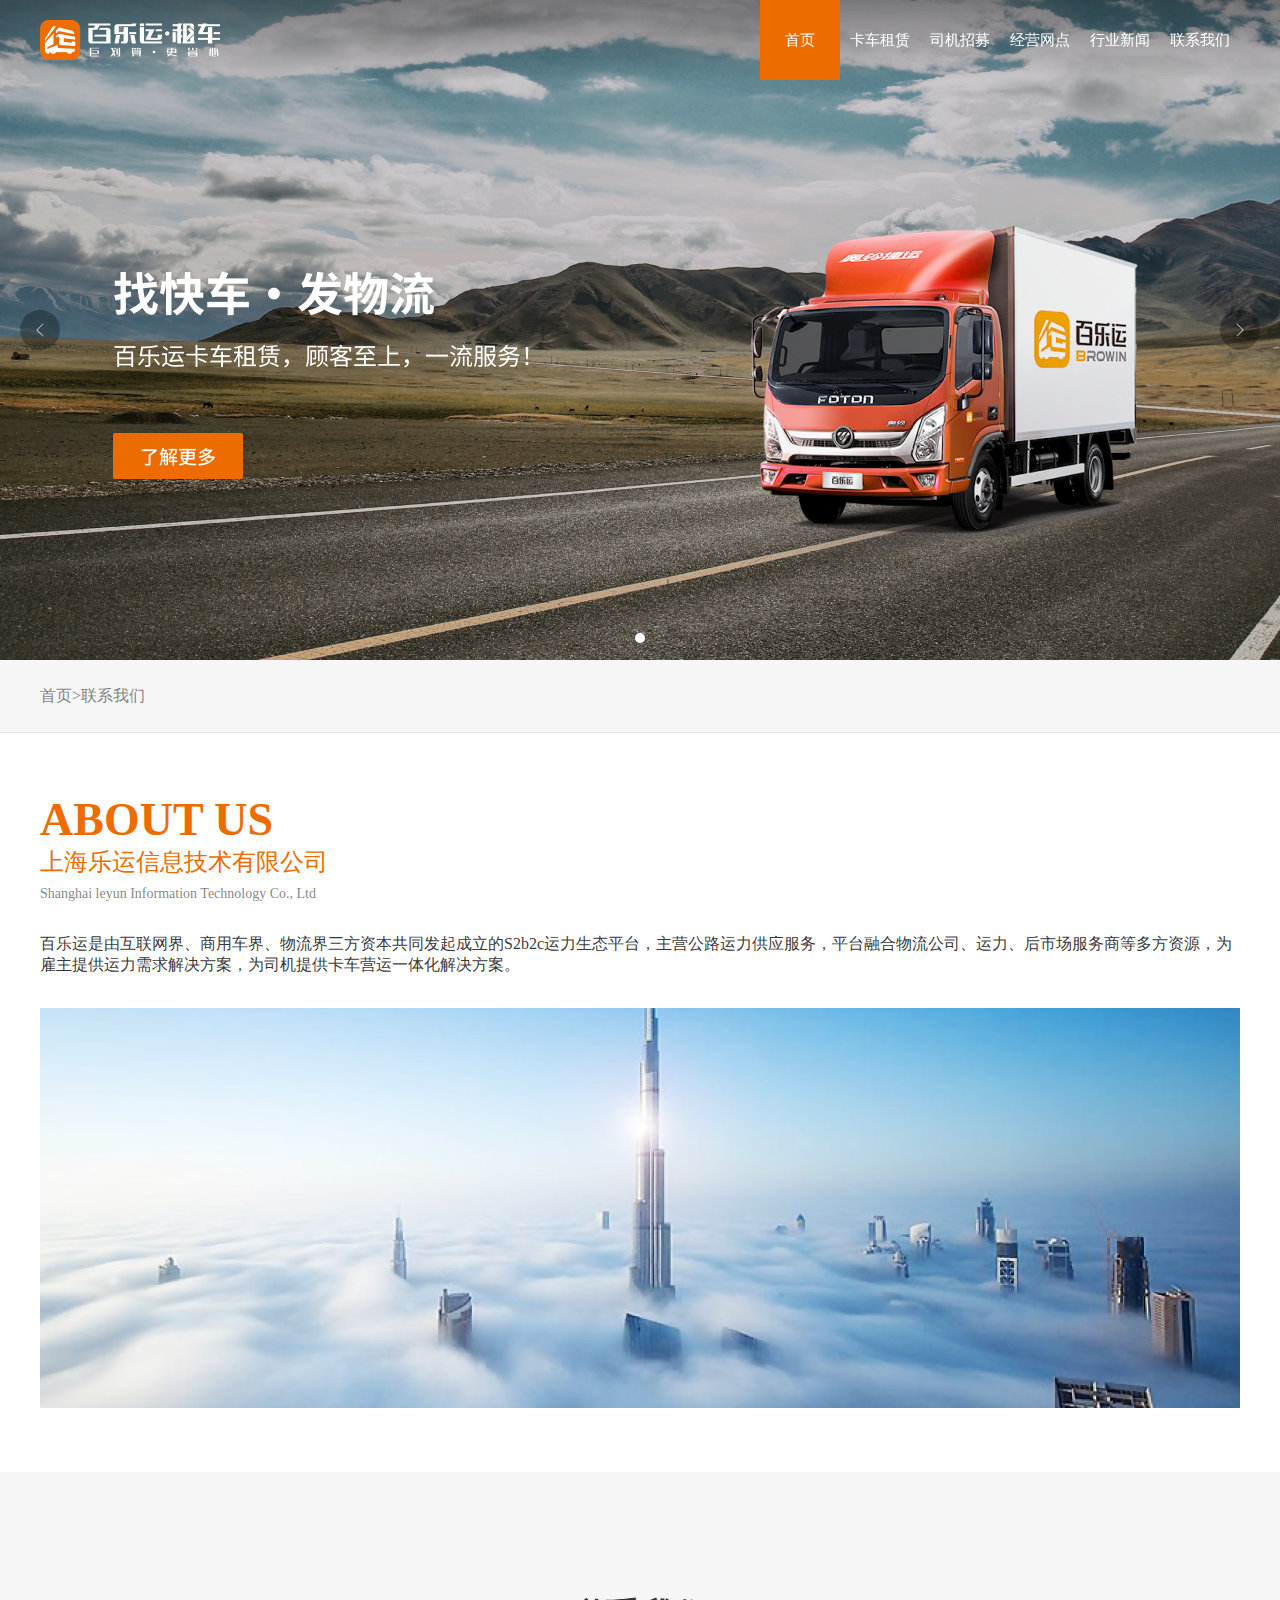
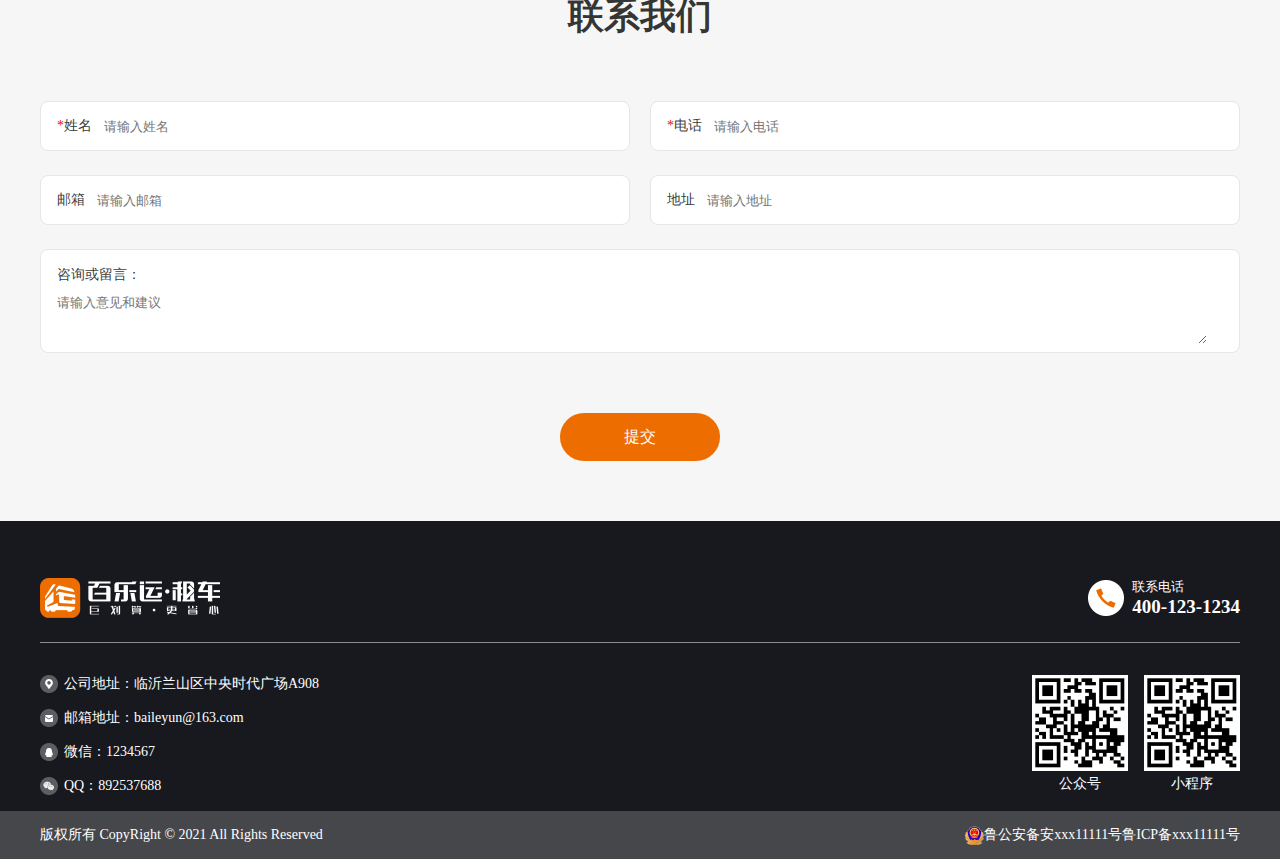
==== contact.html @ 731b855d "Add files via upload" ====
<!DOCTYPE html>
<html>
	<head>
		<link rel="stylesheet" href="css/style.css">
		<link rel="stylesheet" href="css/stylem.css">
		<meta name="viewport"content="initial-scale=1.0, maximum-scale=1.0, minimum-scale=1.0, user-scalable=no, width=device-width" />
		<meta charset="utf-8">
		<title>联系我们</title>
	</head>
	<body>
		<div class="header-box">
			<div class="header">
				<img src="img/logo.png" />
				<div class="class-list">
					<a href="#" class="class-list-li-active">首页</a>
					<a href="#">卡车租赁</a>
					<a href="#">司机招募</a>
					<a href="#">经营网点</a>
					<a href="#">行业新闻</a>
					<a href="#">联系我们</a>
				</div>
				<!--折叠菜单按钮-->
				<div class="fold"></div>
				<!--折叠菜单页面-->
				<div class="fold-page">
					<a href="#">首页</a>
					<a href="#">卡车租赁</a>
					<a href="#">司机招募</a>
					<a href="#">经营网点</a>
					<a href="#">行业新闻</a>
					<a href="#">联系我们</a>
					<!--关闭折叠菜单按钮-->
					<div class="fold-close"></div>
				</div>
			</div>
		</div>
		<div class="target" id="target-1">
		    <div>
		        <div><img class="banner" src="img/banner1.png"></div>
		    </div>
		</div>
		<div class="top-bar">
			<div><span><a href="#">首页</a></span><span><a href="#">>联系我们</a></span></div>
		</div>
		<div class="c1200 title5">
			<b>ABOUT US</b>
			<p>上海乐运信息技术有限公司</p>
			<p>Shanghai leyun Information Technology Co., Ltd</p>
		</div>
		<div class="company-profile c1200">百乐运是由互联网界、商用车界、物流界三方资本共同发起成立的S2b2c运力生态平台，主营公路运力供应服务，平台融合物流公司、运力、后市场服务商等多方资源，为雇主提供运力需求解决方案，为司机提供卡车营运一体化解决方案。</div>
		<div class="company_profile-img c1200">
			<img src="img/company_profile-img.png" />
		</div>
		<div class="contact-box">
			<div class="colorF6">
				<div class="title3">
					<b>联系我们</b>
				</div>
				<div class="c1200 input-list">
					<div class="contact-input">
						<p><span>*</span><span>姓名</span></p>
						<input type="text" placeholder="请输入姓名" />
					</div>
					<div class="contact-input">
						<p><span>*</span><span>电话</span></p>
						<input type="text" placeholder="请输入电话" />
					</div>
					<div class="contact-input">
						<p><span></span><span>邮箱</span></p>
						<input type="text" placeholder="请输入邮箱" />
					</div>
					<div class="contact-input">
						<p><span></span><span>地址</span></p>
						<input type="text" placeholder="请输入地址" />
					</div>
				</div>
				<div class="contact-textarea c1200">
					<p>咨询或留言：</p>
					<textarea placeholder="请输入意见和建议"></textarea>
				</div>
				<a href="#" class="btn1">提交</a>
			</div>
		</div>
		
		<footer>
			<div class="footer-top">
				<img class="footer-logo" src="img/logo.png" />
				<div class="footer-phone1">
					<img src="img/phone_icon.png" />
					<div class="phone-text">
						<p>联系电话</p>
						<div>400-123-1234</div>
					</div>
				</div>
			</div>
			<hr class="footer-hr" />
			<div class="footer-center">
				<div class="company-information">
					<div class="footer-list1">
						<img src="img/footer_icon1.png" />
						<div>公司地址：<span>临沂兰山区中央时代广场A908</span></div>
					</div>
					<div class="footer-list1">
						<img src="img/footer_icon2.png" />
						<div>邮箱地址：<span>baileyun@163.com</span></div>
					</div>
					<div class="footer-list1">
						<img src="img/footer_icon3.png" />
						<div>微信：<span>1234567</span></div>
					</div>
					<div class="footer-list1">
						<img src="img/footer_icon4.png" />
						<div>QQ：<span>892537688</span></div>
					</div>
				</div>
				<div class="qrcode-box">
					<div class="qrcode1">
						<img src="img/qrcode.png" />
						<div>公众号</div>
					</div>
					<div>
						<img src="img/qrcode.png" />
						<div>小程序</div>
					</div>
				</div>
			</div>
			<div class="footer-bottom">
				<div class="footer-bottom-content">
					<a href="#">版权所有 CopyRight © 2021 All Rights Reserved</a>
					<div class="beian-box">
						<a href="#">
							<img src="img/3124%201.png" />
							<div>鲁公安备安xxx11111号 </div>
						</a>
						<a href="#">鲁ICP备xxx11111号</a>
					</div>
				</div>
			</div>
		</footer>
	</body>
	<script src="js/jquery-1.8.3.min.js"></script>
	<script src="js/HappyImage.min.js"></script>
	<script src="js/fn.js"></script>
	<script>
	    $( "#target-1" ).HappyImage({
	    	effect: "slide",
	    	    autoplay: 5000
	    });
	</script>
</html>
---- css/style.css ----
* {
	margin: 0;
	padding: 0;
	text-decoration: none;
	list-style: none;
}

:root {
	--ViColor: #ED6C00;
}

/*滚轮轨道相关*/
body::-webkit-scrollbar {
	width: 3px;
	height: 0px;
}

body::-webkit-scrollbar-thumb {
	background-color: var(--ViColor);
}

/*轮播图*/
.target {
	width: 100%;
	height: 660px;
	overflow: hidden;
	position: relative;
}
.hy-box {
	display: flex;
	align-items: center;
	justify-content: center;
}
.target img {
	position: absolute;
	height: 100%;
}

.header-box {
	position: fixed;
	width: 100%;
	height: 80px;
	background: linear-gradient(180deg, rgba(0, 0, 0, 0.4) 0%, rgba(0, 0, 0, 0) 100%);
	z-index: 999;
}

.header {
	width: 1200px;
	height: 80px;
	display: flex;
	flex-direction: row;
	justify-content: space-between;
	align-items: center;
	margin: 0 auto;
}
.fold{
	width: 24px;
	height: 24px;
	background: url(../img/fold_icon.png) no-repeat;
	background-size: cover;
	display: none;
}
.fold-page{
	display: none;
}
.fold-close{
	width: 40px;
	height: 40px;
	background: url(../img/close_icon.png) no-repeat center center;
	background-size: cover;
	position: absolute;
	bottom: 24px;
	left: 0;
	right: 0;
	margin: auto;
}
.header img {
	height: 40px;
}

.class-list {
	display: flex;
	flex-direction: row;
	height: 80px;
}

.class-list a {
	width: 80px;
	height: 80px;
	line-height: 80px;
	text-align: center;
	font-size: 15px;
	color: #ffffff;
	cursor: pointer;
	transition: background-color .2s;
}

.class-list-li-active {
	background: var(--ViColor);
}

.class-list a:hover {
	background: var(--ViColor);
}


.title1,
.title2 {
	text-align: center;
	display: flex;
	flex-direction: column;
	margin-top: 60px;
}

.title3 {
	font-size: 36px;
	color: rgba(0, 0, 0, 0.8);
	margin-top: 60px;
	text-align: center;
}

.title1 b:nth-child(1) {
	font-size: 72px;
	color: rgba(0, 0, 0, 0.05);
}

.title1 b:nth-child(2) {
	font-size: 36px;
	color: rgba(0, 0, 0, 0.8);
	margin-top: -44px;
}

.title2 b:nth-child(1) {
	font-size: 72px;
	color: rgba(255, 255, 255, 0.32);
}

.title2 b:nth-child(2) {
	font-size: 36px;
	color: #FFFFFF;
	margin-top: -44px;
}

.advantage {
	width: 1200px;
	height: 200px;
	margin: 0 auto;
	display: flex;
	flex-direction: row;
	align-items: center;
	margin-top: 60px;
}

.advantage li {
	width: 25%;
	height: 100px;
	display: flex;
	flex-direction: column;
	justify-content: center;
	align-items: center;
}

.advantage img {
	width: 108px;
	height: 108px;
}

.advantage-text {
	display: flex;
	flex-direction: column;
	text-align: center;
	width: 220px;
}

.advantage-text div:nth-child(1) {
	font-size: 26px;
	color: #18191F;
	font-weight: bold;
	margin-top: 12px;
	height: 36px;
	overflow: hidden;
}

.advantage-text div:nth-child(2) {
	font-size: 16px;
	color: rgba(24, 25, 31, 0.3);
	margin-top: 8px;
	height: 42px;
	overflow: hidden;
}

.advantage-hr {
	width: 1px;
	height: 150px;
	border: none;
	background: rgba(0, 0, 0, 0.08);
}

.btn1 {
	display: block;
	width: 160px;
	line-height: 48px;
	background: #ED6D00;
	border-radius: 56px;
	color: #FFFFFF;
	margin: 0 auto;
	margin-top: 60px;
	text-align: center;
}

.truck-box {
	width: 1200px;
	margin: 0 auto;
	margin-top: 60px;
	display: flex;
	flex-direction: row;
}

.truck-rental {
	width: 100%;
	height: 898px;
	background: url(../img/bg1.png) no-repeat center center;
	background-size: cover;
	padding-top: 1px;
	margin-top: 60px;
	position: relative;
}

.truck-box-left {
	width: 300px;
	height: 560px;
	background: url(../img/truck_box_img.jpg)no-repeat;
	background-size: cover;
	position: relative;
}

.truck-box-left-title {
	color: #FFFFFF;
	margin: 48px 24px 0 24px;
}

.truck-box-left-title b {
	font-size: 32px;
}

.truck-box-left-title p {
	font-size: 22px;
}

.truck-box-left-hr {
	width: 30px;
	height: 1px;
	border: none;
	background: #FFFFFF;
	margin-top: 16px;
	margin-bottom: 16px;
}

.btn2 {
	display: flex;
	flex-direction: row;
	justify-content: center;
	align-items: center;
	width: 104px;
	height: 32px;
	border: 1px solid #FFFFFF;
	box-sizing: border-box;
	border-radius: 21px;
	color: #FFFFFF;
	position: absolute;
	bottom: 24px;
	font-size: 14px;
	margin-left: 24px;
	transition: all .3s;
}

.btn2:hover {
	background: #FFFFFF;
	color: #18191F;
}

.truck-box-right {
	width: 876px;
	height: 560px;
	display: flex;
	flex-direction: row;
	flex-wrap: wrap;
	justify-content: space-between;
	margin-left: 24px;
}

.truck-img-box {
	width: 426px;
	height: 268px;
	margin-bottom: 24px;
	background: #FFF;
	display: flex;
	flex-direction: row;
	align-items: center;
	justify-content: space-between;
}

.truck-img {
	width: 268px;
	height: 268px;
}

.truck-information {
	right: 40px;
	top: 48px;
	text-align: end;
	margin-right: 32px;
}

.truck-information b {
	font-size: 26px;
	color: #18191F;
	margin-bottom: 8px;
	display: block;
}

.truck-information p {
	font-size: 16px;
	line-height: 32px;
	color: rgba(0, 0, 0, 0.5);
}

.btn3 {
	display: block;
	text-align: center;
	width: 104px;
	line-height: 32px;
	background: #FFFFFF;
	border: 1px solid #ED6D00;
	box-sizing: border-box;
	border-radius: 21px;
	font-size: 14px;
	color: var(--ViColor);
	margin-top: 12px;
	transition: all .3s;
}

.btn3:hover {
	background: var(--ViColor);
	color: #FFFFFF;
}

.contrast {
	width: 100%;
	height: 880px;
	background: url(../img/contrast_bg.png)no-repeat;
	background-size: cover;
}

.contrast-center {
	width: 1200px;
	margin: 0 auto;
	position: relative;
}

.contrast-top {
	position: absolute;
	left: 0;
	width: 1100px;
	height: 303px;
	background: #FFFFFF;
	border: 1px solid rgba(237, 109, 0, 0.2);
	box-sizing: border-box;
	box-shadow: 0px 0px 4px rgba(237, 109, 0, 0.3);
	margin-top: 60px;
	z-index: 1;
}

.contrast-list-box {
	display: flex;
	flex-direction: row;
	align-items: center;
}

.contrast-bottom {
	position: absolute;
	right: 0;
	top: 300px;
	width: 1100px;
	background: #FFFFFF;
	box-shadow: 0px 0px 4px rgba(0, 0, 0, 0.2);
	padding-top: 60px;
}

.btn4,
.btn5 {
	width: 106px;
	height: 38px;
	margin: 0 auto;
	margin-top: 32px;
	text-align: center;
	line-height: 38px;
	color: #FFFFFF;
	font-size: 16px;
	background: linear-gradient(180deg, #FC9035 0%, #ED6D00 100%);
	box-shadow: 0px 0px 1px rgba(0, 0, 0, 0.25);
	border-radius: 24px;
}

.btn5 {
	background: rgba(0, 0, 0, 0.06);
	color: rgba(0, 0, 0, 0.5);
}

.contrast-list {
	width: 25%;
	height: 230px;
	display: flex;
	flex-direction: column;
	justify-content: center;
	align-items: center;
}

.contrast-list img {
	width: 48px;
	height: 48px;
}

.contrast-list div:nth-child(2) {
	font-weight: bold;
	font-size: 16px;
	color: var(--ViColor);
	margin-top: 16px;
	height: 22px;
	overflow: hidden;
}

.contrast-list hr {
	width: 20px;
	height: 1px;
	border: none;
	background: var(--ViColor);
	margin-top: 12px;
	margin-bottom: 12px;
}

.contrast-list div:nth-child(4),
.contrast-list div:nth-child(5),
.contrast-list div:nth-child(6) {
	font-size: 13px;
	color: rgba(0, 0, 0, 0.5);
	margin-top: 2px;
	height: 18px;
	overflow: hidden;
}

.contrast-list2 div:nth-child(2) {
	color: rgba(0, 0, 0, 0.5);
	height: 22px;
	overflow: hidden;
}

.contrast-list2 hr {
	background: rgba(0, 0, 0, 0.5);
}

.contrast-list2 div:nth-child(4),
.contrast-list div:nth-child(5),
.contrast-list div:nth-child(6) {
	font-size: 13px;
	color: rgba(0, 0, 0, 0.5);
	margin-top: 2px;
	height: 18px;
	overflow: hidden;
}

.recruit {
	width: 100%;
	height: 614px;
	background: url(../img/bg2.jpg)no-repeat;
	background-size: cover;
	padding-top: 1px;
}

.job-box {
	width: 1200px;
	height: 300px;
	margin: 0 auto;
	background: #FFFFFF;
	display: flex;
	flex-direction: row;
	align-items: center;
	margin-top: 60px;
}

.job-box1 {
	margin-top: 24px;
}

.job-box-left,
.job-center,
.job-right {
	width: 33%;
	height: 100%;
	background: #FFFFFF;
}

.job-name {
	display: flex;
	flex-direction: row;
	align-items: flex-end;
	justify-content: space-between;
	margin: 48px 32px 16px 32px;
}

.job-name div:nth-child(1) {
	font-weight: bold;
	font-size: 30px;
	color: rgba(0, 0, 0, 0.8);
	height: 42px;
	width: 198px;
	overflow: hidden;
}

.job-name div:nth-child(2) {
	font-weight: bold;
	font-size: 17px;
	color: #DE0E0E;
}

.job-requirement {
	width: 327px;
	height: 138px;
	background: #F6F6F6;
	box-shadow: 0px 0px 1px rgba(0, 0, 0, 0.2);
	border-radius: 4px;
	display: flex;
	flex-direction: column;
	margin: 0 32px 32px 32px;
}

.job-requirement1 {
	display: flex;
	flex-direction: row;
	align-items: center;
	font-size: 14px;
	color: rgba(0, 0, 0, 0.5);
	margin: 12px 0 0 12px;
}

.job-requirement1 img {
	width: 16px;
	height: 16px;
	margin-right: 8px;
}

.job-title1 {
	font-weight: bold;
	font-size: 17px;
	line-height: 25px;
	color: #333333;
	margin: 60px 0 16px 32px;
}

.job-introduce {
	height: 180px;
	overflow: auto;
	font-size: 14px;
	color: rgba(0, 0, 0, 0.5);
	margin: 0 32px 0 32px;
}

.job-right1 {
	margin: 60px 0 0 32px;
}

.job-input {
	width: 320px;
	height: 50px;
	background: #FFFFFF;
	border: 1px solid #E6E6E6;
	box-sizing: border-box;
	border-radius: 8px;
	display: flex;
	flex-direction: row;
	align-items: center;
	font-size: 14px;
	transition: all .1s;
	margin-bottom: 16px;
	padding-left: 16px;
}

.job-input span {
	color: #DE0E0E;
}

.job-input p {
	color: rgba(0, 0, 0, 0.8);
}

.job-input input {
	margin-left: 8px;
	border: none;
	outline: none;
	color: rgba(0, 0, 0, 0.5);
}

.job-input input:focus {
	color: var(--ViColor);
}

.job-input:hover {
	transform: borderColor;
	border: 2px solid var(--ViColor);
}

.job-right input[type="submit"] {
	background: #ED6C00;
	border: 1px solid #ED6D00;
	box-sizing: border-box;
	border-radius: 21px;
	padding: 6px 12px;
	color: #FFFFFF;
	cursor: pointer;
}

.recruit-botton {
	width: 336px;
	margin: 0 auto;
	margin-top: 24px;
	display: flex;
	flex-direction: row;
	justify-content: space-between;
}

.recruit-botton div {
	width: 160px;
	line-height: 48px;
	background: rgba(255, 255, 255, 0.26);
	border-radius: 56px;
	text-align: center;
	color: #FFFFFF;
	font-size: 18px;
	cursor: pointer;
	transition: all .3s;
}

.recruit-botton div:hover {
	background: var(--ViColor);
}

.news-list {
	width: 1200px;
	height: 320px;
	overflow: hidden;
	margin: 0 auto;
	margin-top: 60px;
	display: flex;
	flex-direction: row;
	justify-content: space-between;
}

.news-box {
	width: 282px;
	height: 320px;
	overflow: hidden;
}

.news-img {
	width: 100%;
	height: 200px;
	background: url(../img/news_img.jpg)no-repeat center center;
	background-size: cover;
}

.news-date {
	margin: 8px 0 8px 0;
}

.news-date span:nth-child(1) {
	font-weight: bold;
	font-size: 40px;
	color: var(--ViColor);
}

.news-date span:nth-child(2) {
	font-size: 20px;
	color: var(--ViColor);
}

.news-introduce {
	font-size: 16px;
	color: rgba(0, 0, 0, 0.8);
	height: 42px;
	overflow: hidden;
}

.store {
	background: #F6F6F6;
	padding-top: 1px;
	margin-top: 60px;
	padding-bottom: 60px;
}

.store-box {
	width: 358px;
	padding-bottom: 16px;
	background: #FFFFFF;
}

.store-list {
	width: 1200px;
	height: 354px;
	overflow: hidden;
	margin: 0 auto;
	margin-top: 60px;
	display: flex;
	flex-direction: row;
	justify-content: space-between;
}

.store-img {
	width: 358px;
	height: 256px;
	background: url(../img/store-img.png)no-repeat center center;
	background-size: cover;
}

.store-address,
.store-phone {
	display: flex;
	flex-direction: row;
	align-items: center;
	margin: 16px 16px 8px 16px;
	font-size: 16px;
	color: rgba(0, 0, 0, 0.5);
}

.store-address img,
.store-phone img {
	width: 18px;
	height: 18px;
	margin-right: 8px;
}

.cooperation {
	width: 1200px;
	height: 569px;
	margin: 0 auto;
	background: url(../img/bg3.png) no-repeat center center;
	background-size: cover;
	display: flex;
	flex-direction: row;
	align-items: center;
	flex-wrap: wrap;
}

.brand-box {
	display: flex;
	flex-direction: row;
	flex-wrap: wrap;
	justify-content: space-around;
}

.brand_logo {
	width: 196px;
	height: 66px;
	margin: 24px;
}

.brand_logo img {
	width: 100%;
	height: 100%;
}

footer {
	width: 100%;
	background: #18191F;
	padding-top: 1px;
}

.footer-top {
	display: flex;
	flex-direction: row;
	align-items: flex-end;
	justify-content: space-between;
	width: 1200px;
	margin: 0 auto;
	margin-top: 56px;
}

.footer-logo {
	height: 40px;
}

.footer-phone1 {
	display: flex;
	flex-direction: row;
	align-items: center;
}

.footer-phone1 img {
	width: 36px;
	height: 36px;
	margin-right: 8px;
}

.phone-text p {
	font-size: 13px;
	color: #FFFFFF;
}

.phone-text div {
	font-weight: bold;
	font-size: 19px;
	color: #FFFFFF;
}

.footer-hr {
	width: 1200px;
	height: 1px;
	border: none;
	background: rgba(255, 255, 255, .5);
	margin: 0 auto;
	margin-top: 24px;
}

.footer-center {
	width: 1200px;
	margin: 0 auto;
	margin-top: 32px;
	display: flex;
	flex-direction: row;
	justify-content: space-between;
}

.footer-list1 {
	display: flex;
	flex-direction: row;
	align-items: center;
	color: #FFFFFF;
	font-size: 14px;
	margin: 0 0 16px 0;
}

.footer-list1 img {
	width: 18px;
	height: 18px;
	margin-right: 6px;
}

.qrcode-box {
	display: flex;
	flex-direction: row;
	color: #FFFFFF;
	text-align: center;
	font-size: 14px;
}

.qrcode1 {
	width: 96px;
	margin-right: 16px;
}

.qrcode-box img {
	width: 96px;
	height: 96px;
}

.footer-bottom {
	width: 100%;
	height: 48px;
	background: rgba(255, 255, 255, .2);
}

.footer-bottom-content {
	width: 1200px;
	height: 100%;
	margin: 0 auto;
	display: flex;
	flex-direction: row;
	align-items: center;
	justify-content: space-between;
}

.beian-box {
	display: flex;
	flex-direction: row;
	align-items: center;
}
.footer-bottom-content a{
	color: #FFFFFF;
	font-size: 14px;
}
.beian-box a:nth-child(1) {
	display: flex;
	flex-direction: row;
	align-items: center;
}

.beian-box img {
	width: 19px;
	height: 19px;
}







/*卡车租赁*/
.c1200 {
	width: 1200px;
	margin: 0 auto;
}

.top-bar {
	width: 100%;
	height: 72px;
	background: #F6F6F6;
	border-bottom: 1px solid #E2E2E2;
}

.top-bar div {
	width: 1200px;
	margin: 0 auto;
	line-height: 72px;
}

.top-bar a {
	font-size: 16px;
	color: rgba(0, 0, 0, 0.5);
}

.truck-class-list {
	display: flex;
	flex-direction: row;
	justify-content: space-between;
	margin-top: 60px;
}

.truck-class {
	width: 390px;
	height: 120px;
	background: #FFFFFF;
	border: 1px solid rgba(0, 0, 0, 0.08);
	box-sizing: border-box;
	display: flex;
	flex-direction: row;
	align-items: center;
	justify-content: space-between;
	cursor: pointer;
}

.truck-class:hover {
	border-color: var(--ViColor);
}

.truck-class p {
	font-size: 22px;
	line-height: 38px;
	color: rgba(0, 0, 0, 0.5);
	margin-left: 40px;
}

.truck-class img {
	width: 72px;
	height: 72px;
	margin-right: 40px;
}

.truck-class-active {
	width: 390px;
	height: 120px;
	background: #FFFAF7;
	border: 1px solid #ED6C00;
	box-sizing: border-box;
	display: flex;
	flex-direction: row;
	align-items: center;
	justify-content: space-between;
}

.truck-class-active p {
	font-weight: bold;
	font-size: 22px;
	color: #ED6C00;
	margin-left: 40px;
}

.truck-class-active img {
	width: 72px;
	height: 72px;
	margin-right: 40px;
}

.title4 {
	font-weight: bold;
	font-size: 20px;
	color: rgba(0, 0, 0, 0.8);
	border-left: solid 6px var(--ViColor);
	padding-left: 12px;
	margin-top: 40px;
	box-sizing: border-box;
	line-height: 22px;
}

.control-box {
	width: 1200px;
	height: 230px;
	background-size: 1200px;
	background-repeat: no-repeat;
	background-position: 60px 165px;
	margin-left: auto;
	margin-right: auto;
	margin-top: 32px;
}

.control-box ul {
	list-style: none;
	position: relative;
}

.control-box ul li {
	position: absolute;
	top: 80px;
	cursor: pointer;
}

.prev {
	left: 10px;
	z-index: 9;
}

.next {
	right: 10px;
	z-index: 9;
}

.bigbox {
	overflow: hidden;
	width: 1200px;
	height: 190px;
}

#switcher {
	height: 190px;
	left: 0px;
}

.content_1.content_2 {
	width: 100%;
	float: left;
}

.box {
	transition: all .7s ease 0s;
	width: 255px;
	height: 190px;
	float: left;
	border-left: 3px white solid;
	background-size: cover;
}

.box:hover {
	opacity: 0.5;
}

.shadow {
	margin: 0;
	height: 32px;
	/* opacity: 1; */
	background-color: rgba(0, 0, 0, 0.45);
	filter: progid:DXImageTransform.Microsoft.gradient(startColorstr=#66000000, endColorstr=#66000000);
	margin-top: 148px;
	color: white;
	font-size: 14px;
	padding: 10px 10px 0 18px;
}

.shadow a {
	display: inline-block;
	width: 100%;
	height: 32px;
	color: white;
	text-decoration: none;
}

.explain {
	font-size: 15px;
	color: rgba(0, 0, 0, 0.5);
	margin-top: 16px;
	line-height: 28px;
}

.rental-advantage {
	width: 1200px;
	margin: 0 auto;
	position: relative;
}

.rental-advantage li {
	line-height: 29px;
	position: relative;
	top: 12px;
	left: 24px;
	font-size: 15px;
	color: #333333;
}

.rental-advantage li::before {
	content: "·";
	position: absolute;
	font-size: 60px;
	line-height: 0px;
	top: 12px;
	left: -18px;
	color: var(--ViColor);
}

.truck-products {
	display: flex;
	flex-direction: row;
	flex-wrap: wrap;
	margin-top: 32px;
}

.truck-product {
	width: 283px;
	height: 322px;
	overflow: hidden;
	margin: 8px;
	cursor: pointer;
	padding-bottom: 16px;
}

.truck-product:hover {
	background: #f6f6f6;
}

.truck-product img {
	width: 100%;
	height: 283px;
	border: solid 1px rgba(0, 0, 0, 0.08);
	box-sizing: border-box;
}

.truck-product p {
	text-align: center;
	font-weight: bold;
	font-size: 16px;
	color: #18191F;
	margin-top: 16px;
}

.jiaoche-img {
	height: 300px;
	margin-top: 32px;
	margin-bottom: 60px;
}

.jiaoche-img img {
	width: 400px;
	height: 300px;
	float: left;
}



/*司机招募*/
.oBody {
	background: #F6F6F6;
	padding-bottom: 60px;
}

.page-list {
	display: flex;
	flex-direction: row;
	margin-top: 120px;
	justify-content: center;
}

.page-list a {
	width: 32px;
	height: 32px;
	background: #FFFFFF;
	border: 1px solid #D9D9D9;
	box-sizing: border-box;
	border-radius: 2px;
	color: rgba(0, 0, 0, 0.85);
	line-height: 32px;
	text-align: center;
	margin-right: 8px;
}

.page-list a:hover {
	border: 1px solid var(--ViColor);
	color: var(--ViColor);
}




/*行业新闻*/
.news {
	margin-top: 60px;
	margin-bottom: 60px;
}

.news-list2 {
	display: flex;
	flex-direction: row;
	margin-bottom: 24px;
}

.news-box-img {
	width: 282px;
	height: 194px;
	border-radius: 8px;
	display: flex;
	align-items: center;
	justify-content: center;
	overflow: hidden;
}

.news-box-img img {
	width: 100%;
	transition: all .3s;
}

.news-box-img img:hover {
	transform: scale(1.1);
}

.news2-details {
	width: 896px;
	margin-left: 24px;
}

.news2-details b {
	font-size: 24px;
	color: rgba(0, 0, 0, 0.8);
}

.news2-details p {
	font-size: 14px;
	color: rgba(0, 0, 0, 0.5);
	margin-top: 12px;
	display: block;
	height: 60px;
	overflow: hidden;
}

.news2-date {
	font-size: 14px;
	color: rgba(0, 0, 0, 0.5);
	margin-top: 64px;
}

.news2-date span {
	margin-right: 12px;
}



/*新闻详情*/
.news-details {
	margin-top: 60px;
	margin-bottom: 60px;
}

.news-title {
	font-weight: bold;
	font-size: 32px;
	color: #18191F;
	padding-bottom: 32px;
	border-bottom: 1px solid #EAEAEA;
}

.news-information {
	font-size: 17px;
	color: rgba(0, 0, 0, 0.5);
	display: flex;
	flex-direction: row;
	justify-content: space-between;
	margin-top: 32px;
}

.news-content {
	margin-top: 32px;
	font-size: 16px;
	line-height: 28px;
	color: rgba(0, 0, 0, 0.8)
}

.news-content img {
	max-width: 80%;
	margin: 0 auto;
}

.page-turning {
	display: flex;
	flex-direction: row;
	justify-content: space-between;
	border-top: 1px solid #EAEAEA;
	padding-top: 32px;
	margin-top: 32px;
}

.page-turning a {
	color: rgba(0, 0, 0, 0.5);
}



/*联系我们*/
.title5 {
	margin-top: 60px;
}

.title5 b {
	font-size: 46px;
	color: var(--ViColor);
}

.title5 p:nth-child(2) {
	font-size: 24px;
	color: var(--ViColor);
}

.title5 p:nth-child(3) {
	font-size: 14px;
	color: rgba(0, 0, 0, 0.5);
	margin-top: 8px;
}

.company-profile {
	font-size: 16px;
	color: rgba(0, 0, 0, 0.8);
	margin-top: 32px;
}

.company_profile-img {
	margin-top: 32px;
}

.company_profile-img img {
	width: 100%;
}

.colorF6 {
	background: #F6F6F6;
	padding-top: 60px;
	padding-bottom: 60px;
	margin-top: 60px;
}

.contact-input {
	background: #FFFFFF;
	border: 1px solid #E6E6E6;
	box-sizing: border-box;
	border-radius: 8px;
	width: 590px;
	height: 50px;
	display: flex;
	flex-direction: row;
	align-items: center;
	box-sizing: border-box;
	margin-bottom: 24px;
}

.contact-input p {
	margin-left: 16px;
	font-size: 14px;
	color: rgba(0, 0, 0, 0.8);
}

.contact-input span:nth-child(1) {
	color: #DE0E0E;
}

.contact-input input {
	margin-left: 12px;
	border: none;
	outline: none;
}

.input-list {
	display: flex;
	flex-direction: row;
	flex-wrap: wrap;
	margin-top: 60px;
	justify-content: space-between;
}

.contact-textarea {
	width: 1200px;
	height: 104px;
	background: #FFFFFF;
	border: 1px solid #E6E6E6;
	box-sizing: border-box;
	border-radius: 8px;
}

.contact-textarea p {
	margin-left: 16px;
	margin-top: 16px;
	font-size: 14px;
	color: rgba(0, 0, 0, 0.8);
}

.contact-textarea textarea {
	background: #FFFFFF;
	border-radius: 8px;
	height: 50px;
	margin-top: 10px;
	width: 96%;
	margin-left: 16px;
	border: none;
	outline: none;
}


/*车辆详情*/
.truck_details {
	background: #FFFFFF;
	border: 1px solid #E6E6E6;
	box-sizing: border-box;
	border-radius: 8px;
	padding: 32px;
	margin-top: 60px;
	display: flex;
	flex-direction: row;
	justify-content: space-between;
}

.truck_details-left {
	width: 50%;
}

.truck_details-name {
	font-weight: bold;
	font-size: 26px;
	color: #ED6C00;
	padding-bottom: 16px;
	border-bottom: 1px solid rgba(0, 0, 0, 0.08);
}

.truck_details-parameter {
	font-size: 16px;
	color: rgba(0, 0, 0, 0.5);
	margin-top: 12px;
}

.truck_details-img {
	width: 238px;
	height: 238px;
}

.truck_details-img img {
	width: 100%;
}
---- css/stylem.css ----
@media screen and (max-width: 600px){
	.class-list{
		display: none;
	}
	.header{
		width: 90%;
	}
	.btn1 {
		display: block;
		width: 120px;
		line-height: 40px;
		background: #ED6D00;
		border-radius: 56px;
		color: #FFFFFF;
		margin: 0 auto;
		margin-top: 60px;
		text-align: center;
	}
	/*轮播图*/
	.target {
		height: 400px;
	}
	.title1,
	.title2 {
		margin-top: 40px;
	}
	.fold{
		display: block;
	}
	.fold-page{
		position: fixed;
		left: 0;
		right: 0;
		height: 0;
		top: 0;
		background: var(--ViColor);
		display: flex;
		flex-direction: column;
		overflow: hidden;
	}
	.fold-page a{
		color: #FFFFFF;
		width: 100%;
		height: 48px;
		border-bottom: solid 1px rgba(255,255,255,0.2);
		text-align: center;
		line-height: 48px;
	}
	.fold-page a:hover{
		background: rgba(255,255,255,0.2);
	}
	.title1 b:nth-child(1) {
		font-size: 40px;
	}
	.title1 b:nth-child(2) {
		font-size: 24px;
		margin-top: -20px;
	}
	.advantage{
		width: 88%;
		height: 360px;
		flex-wrap: wrap;
		justify-content: space-between;
		margin-top: 40px;
	}
	.advantage li{
		width: 41%;
		height: 150px;
		margin-bottom: 20px;
		border: solid 1px rgba(0,0,0,0.05);
		border-radius: 8px;
		padding: 12px;
	}
	.advantage img {
		width: 54px;
		height: 54px;
	}
	.advantage-text{
		width: 98%;
	}
	.advantage-text div:nth-child(1) {
		font-size: 18px;
	}
	.advantage-text div:nth-child(2) {
		font-size: 13px;
		height: 36px;
	}
	.advantage-hr{
		display: none;
	}
	.truck-rental{
		height: 1000px;
	}
	.truck-box {
		width: 90%;
		margin-top: 40px;
		flex-direction: column;
	}
	.truck-box-left{
		width: 100%;
		height: 100px;
		border-radius: 8px;
	}
	.truck-box-left-title {
		color: #FFFFFF;
		margin: 12px;
	}
	.truck-box-left-title b {
		font-size: 20px;
	}
	
	.truck-box-left-title p {
		font-size: 14px;
	}
	.btn2{
		right: 12px;
		top: 0;
		bottom: 0;
		margin: auto;
	}
	.truck-box-right {
		width: 100%;
		height: 560px;
		margin-left: 0px;
	}
	.truck-img-box{
		width: 100%;
		height: 180px;
		border-radius: 8px;
		margin-bottom: 8px;
	}
	.truck-img {
		width: 160px;
		height: 160px;
	}
	.truck-information b {
		font-size: 18px;
		margin-bottom: 4px;
	}
	.truck-information p {
		font-size: 14px;
		line-height: 24px;
	}
	.btn3{
		margin-top: 4px;
		width: 88px;
		line-height: 28px;
	}
	/*优势对比*/
	.contrast-center {
		width: 90%;
	}
	.contrast-top {
		width: 170px;
		height: 700px;
		margin-top: 40px;
		border-radius: 8px;
		left: 24px;
	}
	.contrast-list-box {
		display: flex;
		flex-direction: column;
		align-items: center;
	}
	.contrast-list{
		width: 100%;
		height: 150px;
	}
	
	.contrast-list img {
		width: 24px;
		height: 24px;
	}
	.contrast-list div:nth-child(2) {
		font-size: 15px;
		margin-top: 4px;
	}
	.contrast-list hr {
		margin-top: 6px;
		margin-bottom: 6px;
	}
	
	.contrast-bottom {
		width: 170px;
		height: 700px;
		padding-top: 10px;
		right: 24px;
		top: 80px;
		border-radius: 8px;
	}
	/*司机招募*/
	.title2 b:nth-child(1) {
		font-size: 40px;
	}
	
	.title2 b:nth-child(2) {
		font-size: 24px;
		margin-top: -20px;
	}
	.recruit {
		width: 100%;
		height: 900px;
	}
	.job-box {
		width: 90%;
		height:70%;
		flex-direction: column;
		margin-top: 40px;
		border-radius: 8px;
	}
	.job-box-left,
	.job-center,
	.job-right {
		width: 100%;
		height: 33%;
		border-radius: 8px;
	}
	.job-name {
		margin: 24px;
	}
	.job-name div:nth-child(1) {
		font-size: 24px;
		width: 50%;
		height: 30px;
	}
	
	.job-requirement {
		margin: 24px;
	}
	.job-title1 {
		margin: 24px;
	}
	.job-introduce {
		margin: 24px;
	}
	.job-right1 {
		margin: 24px;
		display: flex;
		flex-direction: column;
		justify-content: center;
	}
	.job-right input[type="submit"] {
		padding: 10px 12px;
	}
	.recruit-botton{
		width: 260px;
	}
	.recruit-botton div{
		width: 120px;
		line-height: 40px;
	}
	/*行业新闻*/
	.news-list {
		width: 90%;
		height: 400px;
		flex-direction: column;
		margin-top: 40px;
	}
	.news-img {
		width: 80px;
		height: 80px;
		background: url(../img/news_img.jpg)no-repeat center center;
		background-size: cover;
		border-radius: 4px;
	}
	.news-box {
		width: 100%;
		height: 320px;
		overflow: hidden;
		display: flex;
		flex-direction: row;
		align-items: center;
		margin-top: 12px;
	}
	.news-date {
		margin: 8px 0 8px 0;
		display: flex;
		flex-direction: column;
		align-items: center;
	}
	.news-date span:nth-child(1) {
		font-weight: bold;
		font-size: 24px;
		color: var(--ViColor);
		margin: 0 8px 0 8px;
	}
	
	.news-date span:nth-child(2) {
		font-size: 16px;
		color: var(--ViColor);
	}
	.news-introduce {
		width: 62%;
		font-size: 14px;
	}
	/*经营网点*/
	.store {
		margin-top: 40px;
		padding-bottom: 40px;
	}
	.store-list {
		width: 90%;
		height: 800px;
		margin-top: 40px;
		flex-direction: column;
	}
	.store-box {
		width: 100%;
	}
	.store-img {
		width: 100%;
		height: 160px;
	}
	/*合作伙伴*/
	.cooperation {
		width: 100%;
		height: 569px;
	}
	.brand_logo {
		width: 148px;
		height: 50px;
		margin: 12px 12px 24px 12px;
	}
	
	.brand_logo img {
		width: 100%;
		height: 100%;
	}
	/*footer*/
	.footer-top {
		width: 90%;
		margin-top: 32px;
	}
	.footer-hr{
		width: 90%;
	}
	
	.footer-center {
		width: 90%;
		margin-top: 24px;
	}
	.qrcode-box {
		display: none;
	}
	.footer-bottom{
		width: 100%;
		height: 64px;
	}
	.footer-bottom-content {
		width: 90%;
		flex-direction: column;
		justify-content: center;
	}
	
	
	
	/*联系我们页面*/
	.title5{
		width: 90%;
		margin-top: 40px;
	}
	.title5 b {
		font-size: 28px;
		color: var(--ViColor);
	}
	
	.title5 p:nth-child(2) {
		font-size: 16px;
		color: var(--ViColor);
	}
	
	.title5 p:nth-child(3) {
		font-size: 13px;
		color: rgba(0, 0, 0, 0.5);
		margin-top: 8px;
	}
	.company-profile {
		width: 90%;
		font-size: 14px;
		color: rgba(0, 0, 0, 0.5);
		margin-top: 32px;
	}
	.company_profile-img {
		margin-top: 32px;
		width: 90%;
	}
	.top-bar div {
		width: 90%;
		margin: 0 auto;
		line-height: 72px;
	}
	.company_profile-img img {
		width: 100%;
	}
	.colorF6 {
		background: #F6F6F6;
		padding-top: 40px;
		padding-bottom: 40px;
		margin-top: 40px;
	}
	.contact-input{
		margin-bottom: 12px;
	}
	.title3 {
		font-size: 24px;
		margin-top: 20px;
	}
	.input-list {
		width: 90%;
		margin-top: 40px;
	}
	.contact-textarea {
		width: 90%;
	}
	.page-number-box{
		width: 100%;
	}
	
	/*行业新闻页面*/
	.news {
		width: 100%;
		margin-top: 40px;
		margin-bottom: 40px;
	}
	.news-list2 {
		width: 90%;
		margin: 0 auto;
		margin-bottom: 24px;
		align-items: center;
	}
	.news-box-img {
		width: 141px;
		height: 97px;
	}
	.news2-details {
		width: 60%;
		margin-left: 24px;
	}
	
	.news2-details b {
		font-size: 16px;
		color: rgba(0, 0, 0, 0.8);
		display: block;
		height: 40px;
		overflow: hidden;
	}
	
	.news2-details p {
		font-size: 13px;
		margin-top: 8px;
		height: 36px;
	}
	.news2-date {
		font-size: 14px;
		color: rgba(0, 0, 0, 0.5);
		margin-top: 8px;
	}
	/*新闻详情页*/
	.news-details {
		margin-top: 40px;
		margin-bottom: 40px;
		width: 100%;
	}
	.news-title {
		width: 90%;
		margin: 0 auto;
		font-size: 24px;
	}
	
	.news-information {
		width: 90%;
		margin: 0 auto;
		font-size: 14px;
		margin-top: 32px;
	}
	
	.news-content {
		width: 90%;
		margin: 0 auto;
		margin-top: 32px;
		font-size: 14px;
	}
	.page-turning {
		width: 90%;
		margin: 0 auto;
		margin-top: 32px;
	}
	/*车辆详情*/
	.truck_details {
		width: 90%;
		padding: 24px;
		margin-top: 40px;
	}
	.truck_details-img {
		width: 40vw;
		height: 40vw;
	}
	.truck_details-name {
		font-size: 24px;
	}
	.truck_details-parameter {
		font-size: 14px;
	}
	/*卡车租赁页面*/
	.truck-class-list {
		width: 90%;
		margin-top: 40px;
	}
	.truck-class {
		width: 32%;
		height: 64px;
		border-radius: 4px;
	}
	
	.truck-class p {
		font-size: 16px;
		line-height: 24px;
		margin-left: 12px;
	}
	.truck-class img {
		width: 40px;
		height: 40px;
		margin-right: 18px;
	}
	.title4 {
		width: 90%;
	}
	
	.explain {
		width: 90%;
		font-size: 14px;
		color: rgba(0, 0, 0, 0.5);
		line-height: 26px;
	}
	.rental-advantage {
		width: 90%;
		margin: 0 auto;
		position: relative;
	}
	.truck-products {
		width: 90%;
		justify-content: space-between;
	}
	
	.truck-product {
		width: 41vw;
		height: 50vw;
		border-radius: 4px;
	}
	
	.truck-product img {
		width: 41vw;
		height: 41vw;
		border: solid 1px rgba(0, 0, 0, 0.08);
		box-sizing: border-box;
	}
	.next {
		display: none;
	}
	.prev {
		display: none;
	}
	.control-box-father{
		width: 90%;
		margin: 0 auto;
		overflow: hidden;
	}
	.control-box {
		width: 380%;
		background-size: 90%;
	}
	.bigbox {
		overflow: hidden;
		width: 100%;
		height: 190px;
	}
	.box {
		transition: all .7s ease 0s;
		width: 255px;
		height: 190px;
		float: left;
		border-left: 3px white solid;
		background-size: cover;
	}
	
}
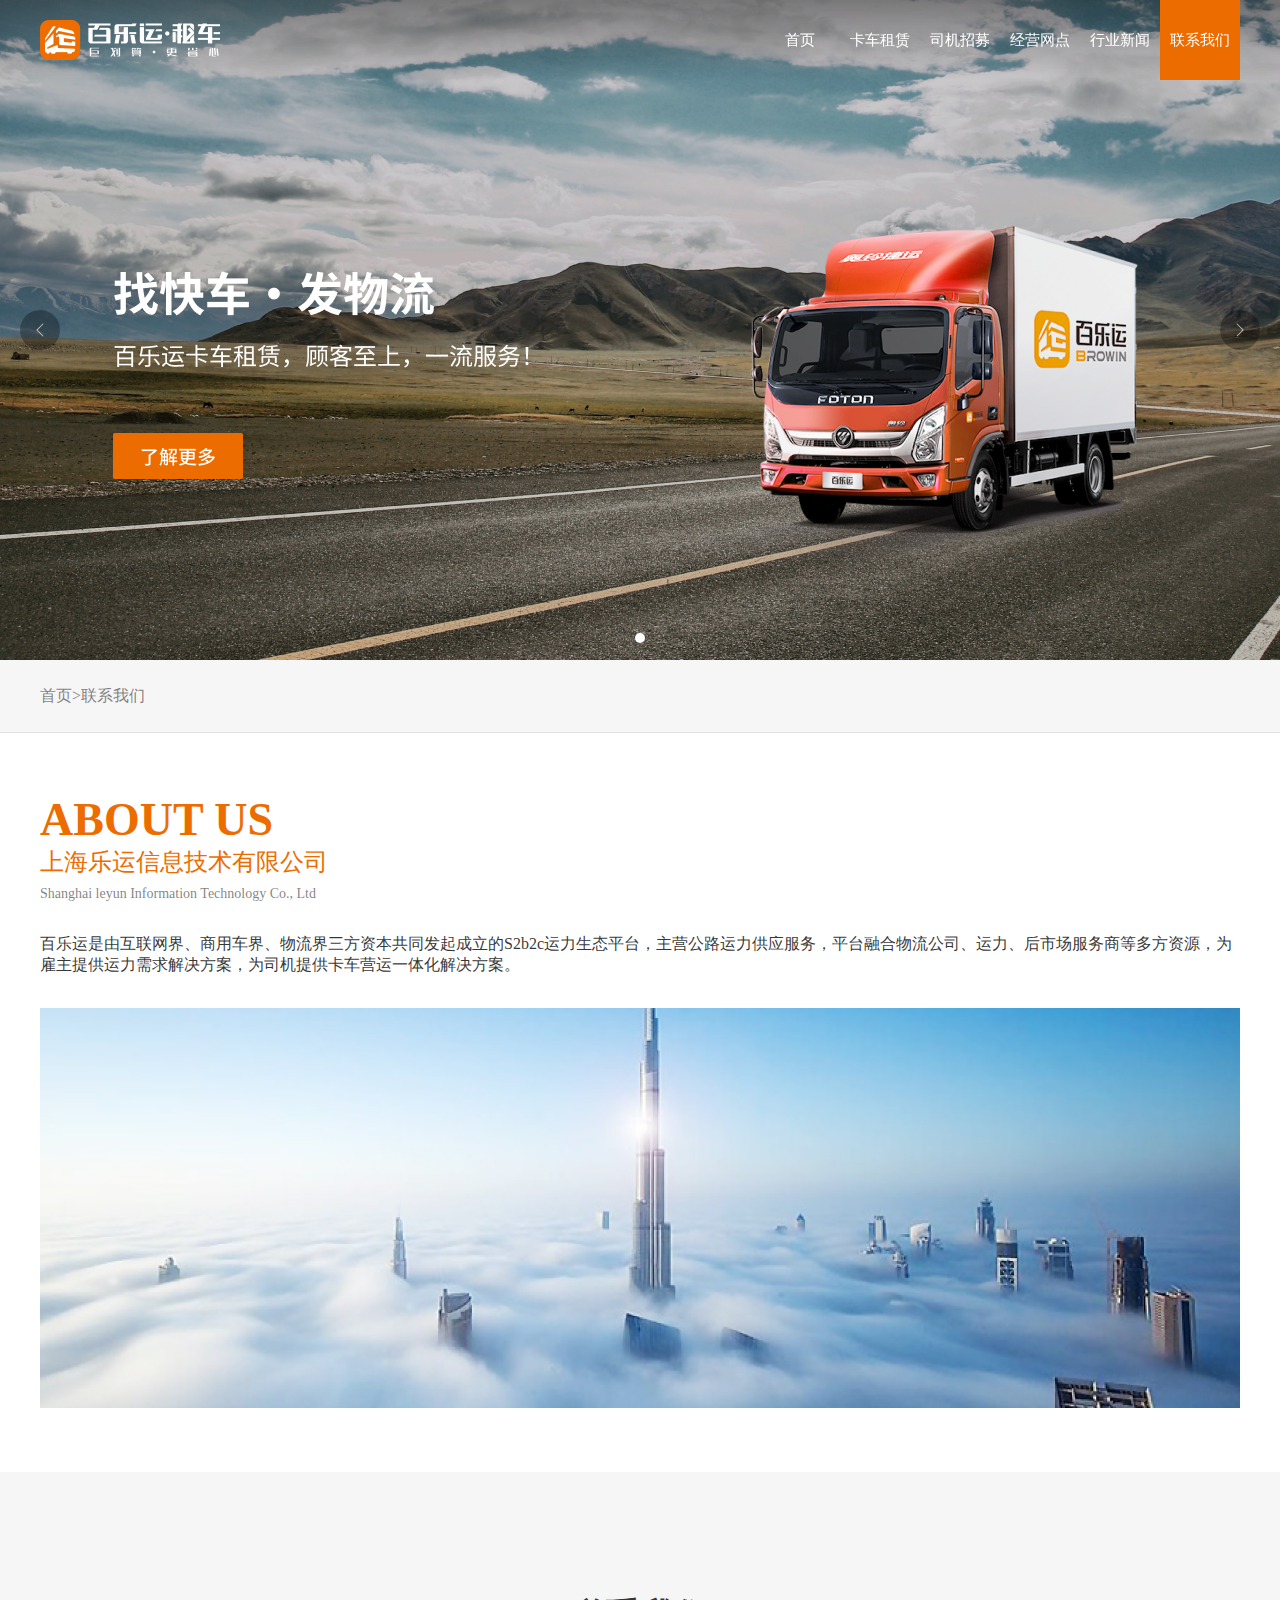
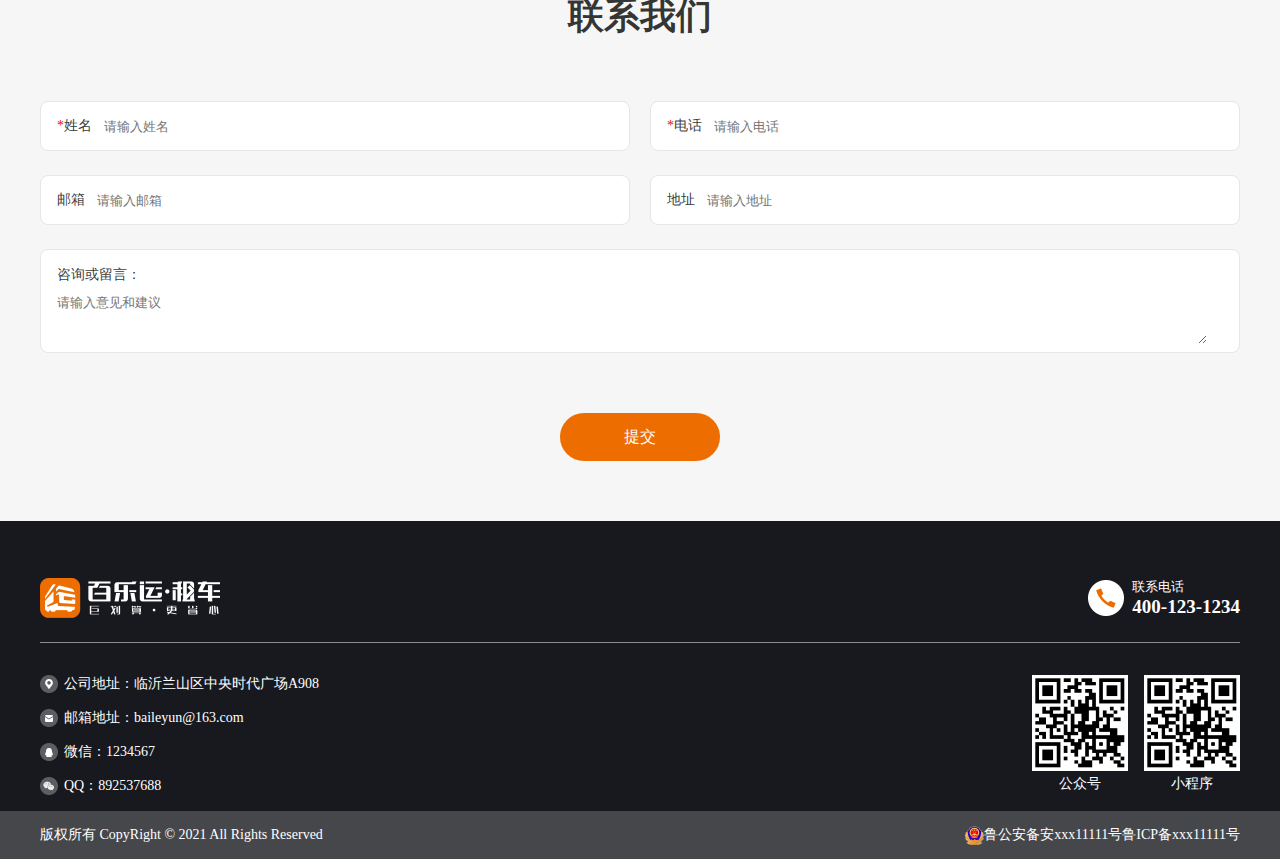
==== commit 0f856d30: "Add files via upload" ====
--- a/contact.html
+++ b/contact.html
@@ -12,23 +12,23 @@
 			<div class="header">
 				<img src="img/logo.png" />
 				<div class="class-list">
-					<a href="#" class="class-list-li-active">首页</a>
-					<a href="#">卡车租赁</a>
-					<a href="#">司机招募</a>
-					<a href="#">经营网点</a>
-					<a href="#">行业新闻</a>
-					<a href="#">联系我们</a>
+					<a href="index.html">首页</a>
+					<a href="truck_rental.html">卡车租赁</a>
+					<a href="driver_recruitment.html">司机招募</a>
+					<a href="store.html">经营网点</a>
+					<a href="news.html">行业新闻</a>
+					<a href="#" class="class-list-li-active">联系我们</a>
 				</div>
 				<!--折叠菜单按钮-->
 				<div class="fold"></div>
 				<!--折叠菜单页面-->
 				<div class="fold-page">
-					<a href="#">首页</a>
-					<a href="#">卡车租赁</a>
-					<a href="#">司机招募</a>
-					<a href="#">经营网点</a>
-					<a href="#">行业新闻</a>
-					<a href="#">联系我们</a>
+					<a href="index.html">首页</a>
+					<a href="truck_rental.html">卡车租赁</a>
+					<a href="driver_recruitment.html">司机招募</a>
+					<a href="store.html">经营网点</a>
+					<a href="news.html">行业新闻</a>
+					<a href="contact.html">联系我们</a>
 					<!--关闭折叠菜单按钮-->
 					<div class="fold-close"></div>
 				</div>
--- a/css/style.css
+++ b/css/style.css
@@ -8,7 +8,10 @@
 :root {
 	--ViColor: #ED6C00;
 }
-
+body{
+	width: 100%;
+	overflow-x: hidden;
+}
 /*滚轮轨道相关*/
 body::-webkit-scrollbar {
 	width: 3px;
@@ -614,7 +617,8 @@
 	border: 1px solid #ED6D00;
 	box-sizing: border-box;
 	border-radius: 21px;
-	padding: 6px 12px;
+	line-height: 40px;
+	width: 120px;
 	color: #FFFFFF;
 	cursor: pointer;
 }
@@ -1456,3 +1460,108 @@
 .truck_details-img img {
 	width: 100%;
 }
+/*经营网点*/
+ #china-map {
+            width: 80%;
+            height: 1000px;
+}
+.map-box{
+	display: flex;
+	flex-direction: row;
+	justify-content: start;
+	align-items: flex-start;
+}
+.map-store{
+	width: 20%;
+	margin-top: 11vw;
+}
+.map-store1{
+	margin-top: 12px;
+	background: #FFFFFF;
+	border: 1px solid rgba(0, 0, 0, 0.05);
+	padding: 16px;
+	border-radius: 8px;
+	box-shadow: 0px 4px 4px rgba(0, 0, 0, 0.1);
+}
+.map-store-img{
+	width: 100%;
+	height: 120px;
+	overflow: hidden;
+	display: flex;
+	align-items: center;
+	justify-content: center;
+	border-radius: 4px;
+}
+.map-store-img img{
+	width: 100%;
+}
+.map-store-name{
+	font-weight: bold;
+	font-size: 20px;
+	color: #ED6C00;
+	margin-top: 16px;
+	padding-bottom: 16px;
+	border-bottom: solid 1px rgba(0,0,0,0.05);
+}
+.map-store-address,.map-store-phone{
+	font-size: 16px;
+	color: rgba(0, 0, 0, 0.5);
+	display: flex;
+	flex-direction: row;
+	align-items: center;
+	margin-top: 12px;
+}
+.map-store-address img,.map-store-phone img{
+	width: 18px;
+	height: 18px;
+	margin-right: 8px;
+}
+/*网点详情*/
+.store-details{
+	display: flex;
+	flex-direction: row;
+	margin-top: 60px;
+}
+.store-details-img{
+	width: 372px;
+	height: 268px;
+	overflow: hidden;
+	display: flex;
+	flex-direction: row;
+	align-items: center;
+	justify-content: center;
+}
+.store-details-img img{
+	width: 100%;
+}
+.store-details-information{
+	margin-left: 24px;
+	width: 804px;
+}
+.store-details-information b{
+	font-size: 24px;
+	color: var(--ViColor);
+}
+.store-details-information p{
+	font-size: 14px;
+	color: rgba(0,0,0,0.5);
+	margin-top: 16px;
+	height: 80px;
+	overflow: hidden;
+}
+.store-details-bottom{
+	margin-top: 80px;
+}
+.store-details-address,.store-details-phone{
+	display: flex;
+	flex-direction: row;
+	align-items: center;
+	font-size: 14px;
+	color: rgba(0,0,0,0.5);
+	margin-top: 12px;
+}
+.store-details-address img,.store-details-phone img{
+	width: 18px;
+	height: 18px;
+	margin-right: 8px;
+}--- a/css/stylem.css
+++ b/css/stylem.css
@@ -226,6 +226,8 @@
 	
 	.job-requirement {
 		margin: 24px;
+		width: auto;
+		border-radius: 8px;
 	}
 	.job-title1 {
 		margin: 24px;
@@ -239,8 +241,12 @@
 		flex-direction: column;
 		justify-content: center;
 	}
+	.job-input {
+		width: auto;
+		height: 50px;
+	}
 	.job-right input[type="submit"] {
-		padding: 10px 12px;
+		width: 100%;
 	}
 	.recruit-botton{
 		width: 260px;
@@ -582,5 +588,72 @@
 		border-left: 3px white solid;
 		background-size: cover;
 	}
-	
+	/*经营网点*/
+	.map-box{
+		width: 90%;
+		flex-direction: column;
+	}
+	#china-map {
+	     width: 100%;
+		 height: 300px;
+	}
+	.map-store{
+		width: 100%;
+		margin: 0 auto;
+		margin-top: 2vw;
+	}
+	.map-store1{
+		display: flex;
+		flex-direction: row;
+		margin-bottom: 8px;
+		padding: 12px;
+		justify-content: space-between;
+		box-shadow: none;
+	}
+	.map-store-img{
+		width: 40%;
+		height: 100px;
+	}
+	.map-store-information{
+		display: flex;
+		flex-direction: column;
+		width: 54%;
+	}
+	.map-store-name{
+		margin-top: 0px;
+		padding-bottom: 8px;
+		font-size: 18px;
+	}
+	.map-store-address,.map-store-phone{
+		font-size: 14px;
+		margin-top: 8px;
+	}
+	/*网点详情*/
+	.store-details{
+		width: 90%;
+		flex-direction: column;
+	}
+	.store-details-img{
+		width: 100%;
+		border-radius: 8px;
+		height: 200px;
+	}
+	.store-details-information{
+		margin-left: 0px;
+		width: 100%;
+		margin-top: 16px;
+	}
+	.store-details-information b{
+		font-size: 18px;
+	}
+	.store-details-information p{
+		font-size: 13px;
+		margin-top: 8px;
+	}
+	.store-details-bottom{
+		margin-top: 16px;
+	}
+	.store-details-address,.store-details-phone{
+		margin-top: 8px;
+	}
 }